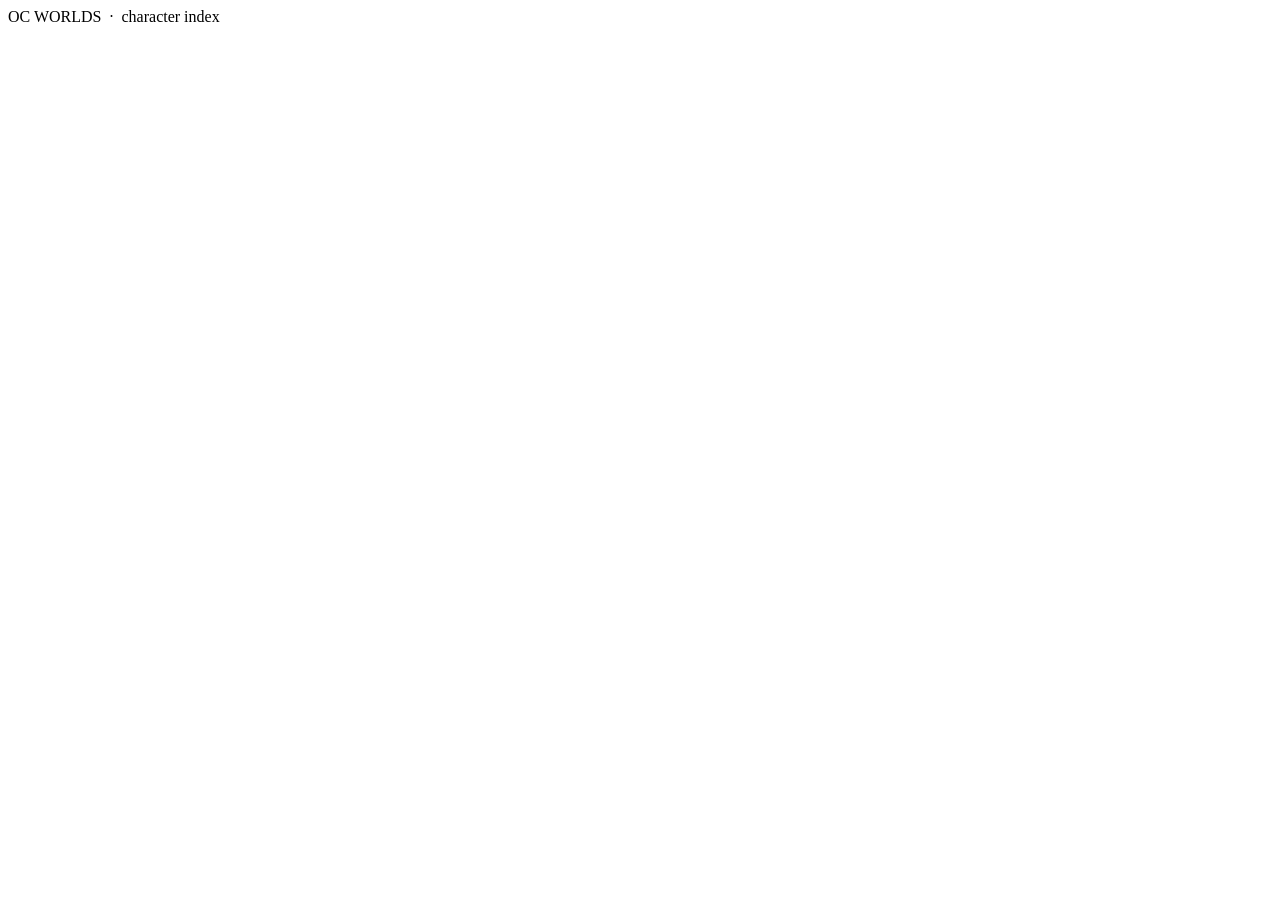
==== index.html @ 4bd81c51 "Add files via upload" ====
<!DOCTYPE html>
<html lang="zh">
<head>
  <meta charset="UTF-8" />
  <meta name="viewport" content="width=device-width, initial-scale=1.0" />
  <title>OC WORLDS</title>
  <link rel="preconnect" href="https://fonts.googleapis.com" />
  <link href="https://fonts.googleapis.com/css2?family=Playfair+Display:ital,wght@1,400&family=Noto+Serif+SC:wght@300;500&display=swap" rel="stylesheet" />
  <link rel="stylesheet" href="css/main.css" />
</head>
<body>
  <div class="cursor" id="cur"></div>
  <div class="wrap">
    <div class="site-title">OC WORLDS &nbsp;·&nbsp; character index</div>
    <div class="grid" id="grid"></div>
  </div>
  <script src="js/main.js"></script>
</body>
</html>
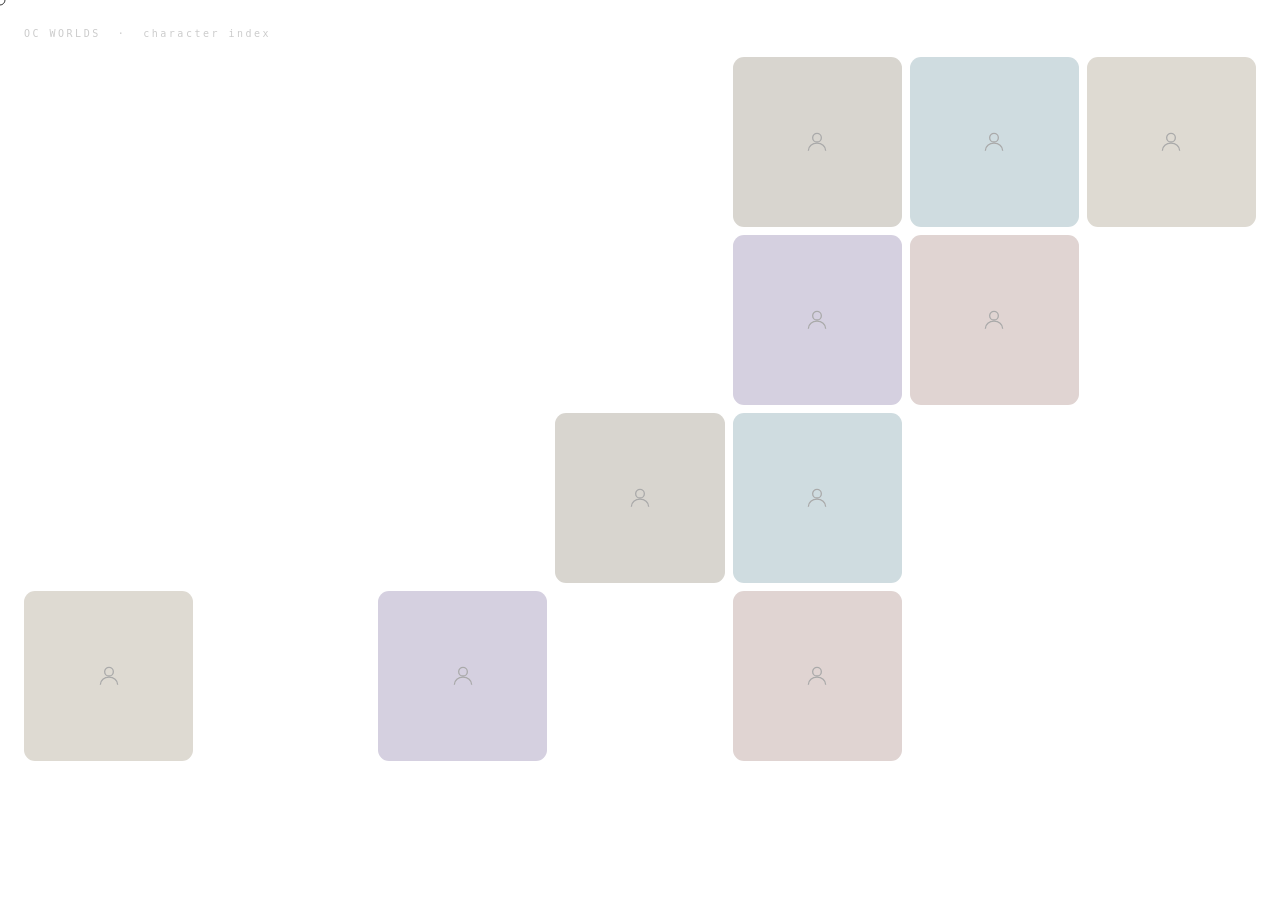
==== commit a06c0d0c: "Update stylesheet and script links in index.html" ====
--- a/index.html
+++ b/index.html
@@ -6,7 +6,7 @@
   <title>OC WORLDS</title>
   <link rel="preconnect" href="https://fonts.googleapis.com" />
   <link href="https://fonts.googleapis.com/css2?family=Playfair+Display:ital,wght@1,400&family=Noto+Serif+SC:wght@300;500&display=swap" rel="stylesheet" />
-  <link rel="stylesheet" href="css/main.css" />
+  <link rel="stylesheet" href="main.css" />
 </head>
 <body>
   <div class="cursor" id="cur"></div>
@@ -14,6 +14,6 @@
     <div class="site-title">OC WORLDS &nbsp;·&nbsp; character index</div>
     <div class="grid" id="grid"></div>
   </div>
-  <script src="js/main.js"></script>
+  <script src="main.js"></script>
 </body>
 </html>
--- a/main.css
+++ b/main.css
@@ -0,0 +1,99 @@
+*{box-sizing:border-box;margin:0;padding:0}
+
+body{
+  background:#fff;
+  cursor:none;
+  font-family:Georgia,serif;
+}
+
+/* ── Custom cursor ── */
+.cursor{
+  position:fixed;pointer-events:none;z-index:9999;
+  width:11px;height:11px;
+  border:1.5px solid #333;border-radius:50%;
+  transform:translate(-50%,-50%);
+  transition:width .18s ease,height .18s ease,border-color .18s ease,background .18s ease;
+}
+.cursor.hover { width:19px;height:19px;border-color:#888; }
+.cursor.drag  { width:7px;height:7px;background:#333;border-color:#333; }
+
+/* ── Layout ── */
+.wrap{
+  padding:28px 24px 36px;
+  background:#fff;
+  min-height:100vh;
+}
+
+.site-title{
+  font-size:10px;
+  letter-spacing:.25em;
+  color:#ccc;
+  font-family:monospace;
+  margin-bottom:18px;
+}
+
+/* ── Grid ── */
+.grid{
+  display:grid;
+  grid-template-columns:repeat(7,1fr);
+  grid-template-rows:repeat(4,1fr);
+  gap:8px;
+  width:100%;
+  aspect-ratio:7/4;
+}
+
+.cell{position:relative;width:100%;height:100%}
+
+/* ── Cards ── */
+.card{
+  width:100%;height:100%;
+  border-radius:11px;overflow:hidden;cursor:none;
+  position:relative;
+  transition:transform .2s cubic-bezier(.16,1,.3,1);
+}
+.card:hover{transform:scale(1.06);z-index:20}
+
+.card-img{
+  width:100%;height:100%;
+  display:flex;align-items:center;justify-content:center;
+}
+
+.card-overlay{
+  position:absolute;inset:0;border-radius:11px;
+  background:rgba(0,0,0,0);
+  display:flex;flex-direction:column;justify-content:flex-end;
+  padding:9px;
+  transition:background .25s;
+}
+.card:hover .card-overlay{background:rgba(0,0,0,.44)}
+
+.card-name{
+  font-size:11px;font-weight:500;color:#fff;
+  display:block;font-family:Georgia,serif;
+  transform:translateY(4px);opacity:0;
+  transition:transform .2s ease,opacity .2s ease;
+}
+.card-world{
+  font-size:9px;color:rgba(255,255,255,.7);
+  font-family:monospace;letter-spacing:.1em;display:block;
+  transform:translateY(4px);opacity:0;
+  transition:transform .2s .03s ease,opacity .2s .03s ease;
+}
+.card:hover .card-name,
+.card:hover .card-world{transform:translateY(0);opacity:1}
+
+/* ── Drag ghost ── */
+.drag-ghost{
+  position:fixed;pointer-events:none;z-index:500;
+  border-radius:11px;overflow:hidden;opacity:.85;
+  box-shadow:0 10px 32px rgba(0,0,0,.12);
+}
+
+/* ── Responsive ── */
+@media(max-width:600px){
+  .grid{
+    grid-template-columns:repeat(4,1fr);
+    grid-template-rows:repeat(7,1fr);
+    aspect-ratio:4/7;
+  }
+}
